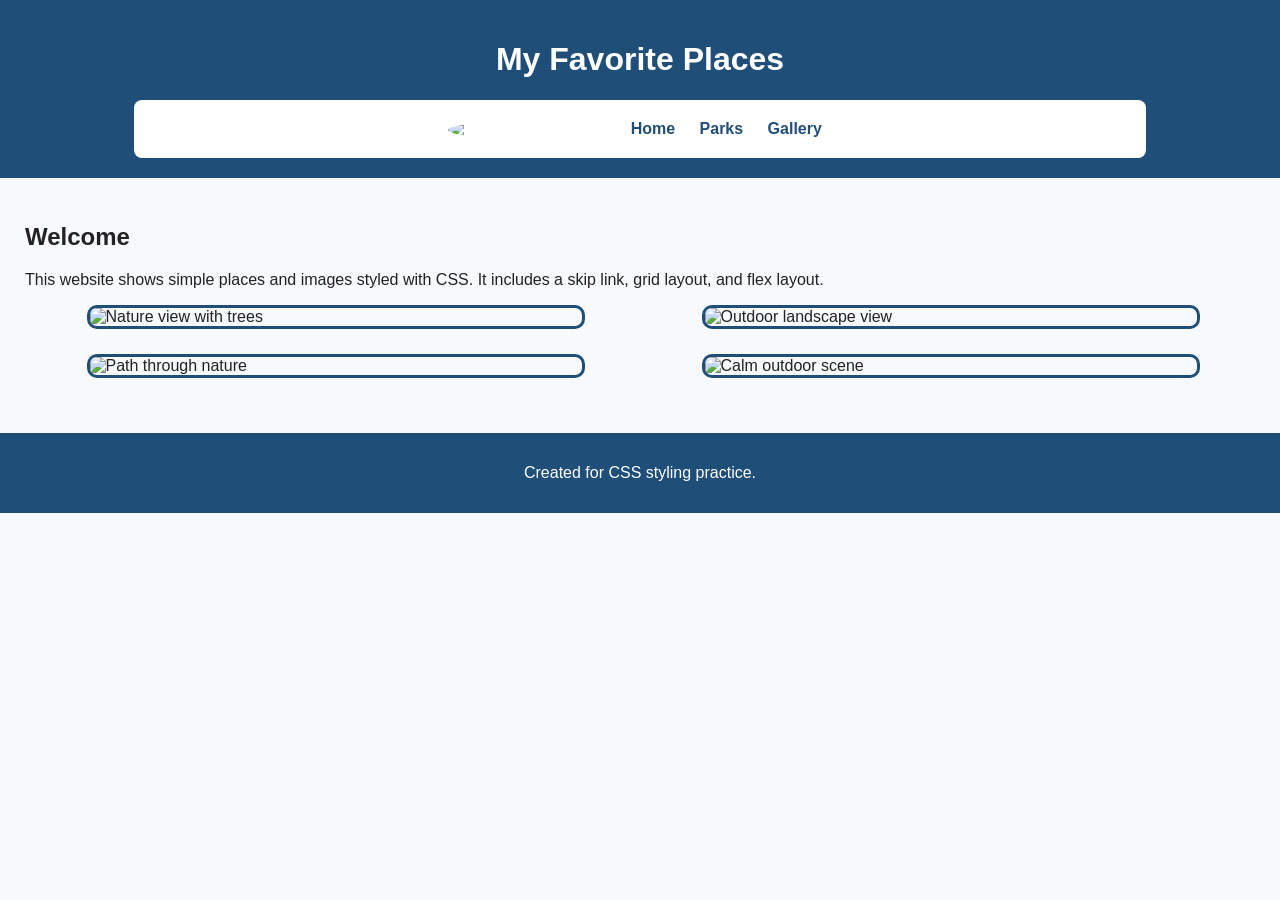
==== index.html @ 0762e409 "main" ====
<!DOCTYPE html>
<html lang="en">
<head>
  <meta charset="UTF-8">
  <meta name="viewport" content="width=device-width, initial-scale=1.0">
  <title>Home - CSS Assignment</title>
  <link rel="stylesheet" href="style.css">
</head>
<body>
  <a class="skip-link" href="#main">Skip to Main Content</a>

  <header>
    <h1>My Favorite Places</h1>
    <nav>
      <img src="https://picsum.photos/100/100?random=1" alt="Small landscape logo">
      <a href="index.html">Home</a>
      <a href="parks.html">Parks</a>
      <a href="gallery.html">Gallery</a>
    </nav>
  </header>

  <main id="main">
    <h2>Welcome</h2>
    <p>This website shows simple places and images styled with CSS. It includes a skip link, grid layout, and flex layout.</p>

    <section class="grid">
      <img src="https://picsum.photos/400/260?random=2" alt="Nature view with trees">
      <img src="https://picsum.photos/400/260?random=3" alt="Outdoor landscape view">
      <img src="https://picsum.photos/400/260?random=4" alt="Path through nature">
      <img src="https://picsum.photos/400/260?random=5" alt="Calm outdoor scene">
    </section>
  </main>

  <footer>
    <p>Created for CSS styling practice.</p>
  </footer>
</body>
</html>
---- style.css ----
body {
  margin: 0;
  font-family: Arial, sans-serif;
  background-color: #f7f9fc;
  color: #222222;
}

.skip-link {
  position: absolute;
  left: -999px;
  top: 10px;
  background-color: #ffffff;
  color: #000000;
  padding: 10px;
  border: 2px solid #000000;
}

.skip-link:focus {
  left: 10px;
  z-index: 1000;
}

header {
  background-color: #1f4e79;
  color: #ffffff;
  padding: 20px;
  text-align: center;
}

nav {
  display: inline-block;
  width: 80%;
  background-color: #ffffff;
  padding: 10px;
  border-radius: 8px;
}

nav img {
  width: 10%;
  min-width: 45px;
  vertical-align: middle;
  border-radius: 50%;
}

nav a {
  display: inline-block;
  color: #1f4e79;
  font-weight: bold;
  margin: 10px;
  text-decoration: none;
}

nav a:hover,
nav a:focus {
  text-decoration: underline;
}

/* Existing li styling from Homework 1 is commented out.
li {
  display: inline;
  margin: 10px;
}
*/

main {
  padding: 25px;
}

.grid {
  display: grid;
  grid-template-columns: 40% 40%;
  justify-content: space-around;
  align-items: center;
  row-gap: 25px;
}

.grid img {
  width: 100%;
  border: 3px solid #1f4e79;
  border-radius: 10px;
}

.flex {
  display: flex;
  flex-wrap: wrap;
  justify-content: space-around;
  gap: 20px;
}

.flex img {
  width: 260px;
  border: 3px solid #1f4e79;
  border-radius: 10px;
}

footer {
  background-color: #1f4e79;
  color: #ffffff;
  text-align: center;
  padding: 15px;
  margin-top: 30px;
}
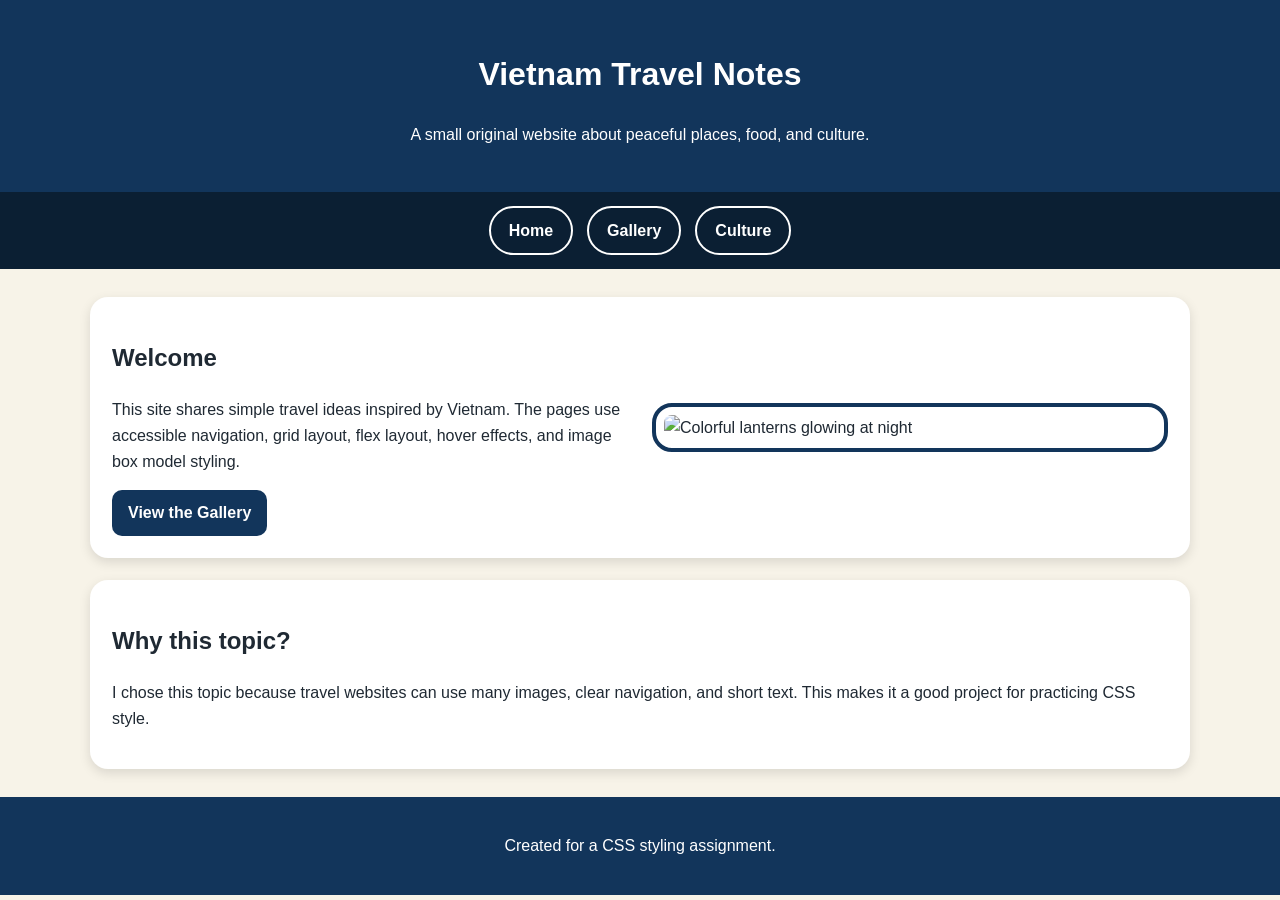
==== commit b5ddc9b9: "main1" ====
--- a/index.html
+++ b/index.html
@@ -3,36 +3,36 @@
 <head>
   <meta charset="UTF-8">
   <meta name="viewport" content="width=device-width, initial-scale=1.0">
-  <title>Home - CSS Assignment</title>
-  <link rel="stylesheet" href="style.css">
+  <title>Vietnam Travel Notes</title>
+  <link rel="stylesheet" href="styles.css">
 </head>
 <body>
-  <a class="skip-link" href="#main">Skip to Main Content</a>
-
+  <a class="skip-link" href="#main-content">Skip to Main Content</a>
   <header>
-    <h1>My Favorite Places</h1>
-    <nav>
-      <img src="https://picsum.photos/100/100?random=1" alt="Small landscape logo">
-      <a href="index.html">Home</a>
-      <a href="parks.html">Parks</a>
-      <a href="gallery.html">Gallery</a>
-    </nav>
+    <h1>Vietnam Travel Notes</h1>
+    <p>A small original website about peaceful places, food, and culture.</p>
   </header>
-
-  <main id="main">
-    <h2>Welcome</h2>
-    <p>This website shows simple places and images styled with CSS. It includes a skip link, grid layout, and flex layout.</p>
-
-    <section class="grid">
-      <img src="https://picsum.photos/400/260?random=2" alt="Nature view with trees">
-      <img src="https://picsum.photos/400/260?random=3" alt="Outdoor landscape view">
-      <img src="https://picsum.photos/400/260?random=4" alt="Path through nature">
-      <img src="https://picsum.photos/400/260?random=5" alt="Calm outdoor scene">
+  <nav aria-label="Main navigation">
+    <a href="index.html">Home</a>
+    <a href="gallery.html">Gallery</a>
+    <a href="culture.html">Culture</a>
+  </nav>
+  <main id="main-content">
+    <section class="hero">
+      <div>
+        <h2>Welcome</h2>
+        <p>This site shares simple travel ideas inspired by Vietnam. The pages use accessible navigation, grid layout, flex layout, hover effects, and image box model styling.</p>
+        <a class="button-link" href="gallery.html">View the Gallery</a>
+      </div>
+      <img src="images/lanterns.svg" alt="Colorful lanterns glowing at night">
+    </section>
+    <section>
+      <h2>Why this topic?</h2>
+      <p>I chose this topic because travel websites can use many images, clear navigation, and short text. This makes it a good project for practicing CSS style.</p>
     </section>
   </main>
-
   <footer>
-    <p>Created for CSS styling practice.</p>
+    <p>Created for a CSS styling assignment.</p>
   </footer>
 </body>
 </html>
--- a/styles.css
+++ b/styles.css
@@ -0,0 +1,156 @@
+* {
+  box-sizing: border-box;
+}
+
+body {
+  margin: 0;
+  font-family: Arial, Helvetica, sans-serif;
+  line-height: 1.6;
+  color: #1f2933;
+  background: #f7f3e8;
+}
+
+.skip-link {
+  position: absolute;
+  left: -999px;
+  top: 10px;
+  background: #111827;
+  color: #ffffff;
+  padding: 10px 14px;
+  border-radius: 8px;
+  z-index: 1000;
+}
+
+.skip-link:focus {
+  left: 12px;
+}
+
+header {
+  background: #12355b;
+  color: #ffffff;
+  padding: 28px 20px;
+  text-align: center;
+}
+
+nav {
+  display: flex;
+  flex-wrap: wrap;
+  justify-content: center;
+  gap: 14px;
+  background: #0b1f33;
+  padding: 14px;
+}
+
+nav a {
+  color: #ffffff;
+  text-decoration: none;
+  font-weight: bold;
+  padding: 10px 18px;
+  border-radius: 999px;
+  border: 2px solid #ffffff;
+  transition: background-color 0.3s, color 0.3s, transform 0.3s;
+}
+
+nav a:hover,
+nav a:focus {
+  background: #ffd166;
+  color: #0b1f33;
+  transform: translateY(-3px);
+}
+
+main {
+  width: 92%;
+  max-width: 1100px;
+  margin: 28px auto;
+}
+
+section,
+.card {
+  background: #ffffff;
+  padding: 22px;
+  margin-bottom: 22px;
+  border-radius: 18px;
+  box-shadow: 0 4px 12px rgba(0, 0, 0, 0.12);
+}
+
+img {
+  width: 100%;
+  border: 4px solid #12355b;
+  padding: 8px;
+  border-radius: 20px;
+  background: #ffffff;
+}
+
+.hero {
+  display: grid;
+  grid-template-columns: 1fr 1fr;
+  gap: 24px;
+  align-items: center;
+}
+
+.grid-gallery {
+  display: grid;
+  grid-template-columns: repeat(2, 1fr);
+  gap: 24px;
+  justify-content: center;
+  align-items: start;
+}
+
+.grid-gallery article {
+  background: #f7f3e8;
+  padding: 16px;
+  border-radius: 18px;
+}
+
+.flex-list {
+  display: flex;
+  flex-wrap: wrap;
+  justify-content: space-around;
+  gap: 20px;
+}
+
+.flex-list article {
+  flex-basis: 300px;
+  background: #f7f3e8;
+  padding: 18px;
+  border-radius: 18px;
+  border: 2px solid #d4a373;
+}
+
+.flex-list article:nth-child(even) {
+  border-radius: 42px 12px;
+  background: #fff8dc;
+}
+
+.grid-gallery article:nth-child(odd) img {
+  border-radius: 50px 10px;
+}
+
+.button-link {
+  display: inline-block;
+  background: #12355b;
+  color: #ffffff;
+  padding: 10px 16px;
+  border-radius: 10px;
+  text-decoration: none;
+  font-weight: bold;
+}
+
+.button-link:hover,
+.button-link:focus {
+  background: #bc6c25;
+}
+
+footer {
+  text-align: center;
+  background: #12355b;
+  color: #ffffff;
+  padding: 20px;
+}
+
+@media (max-width: 720px) {
+  .hero,
+  .grid-gallery {
+    grid-template-columns: 1fr;
+  }
+}
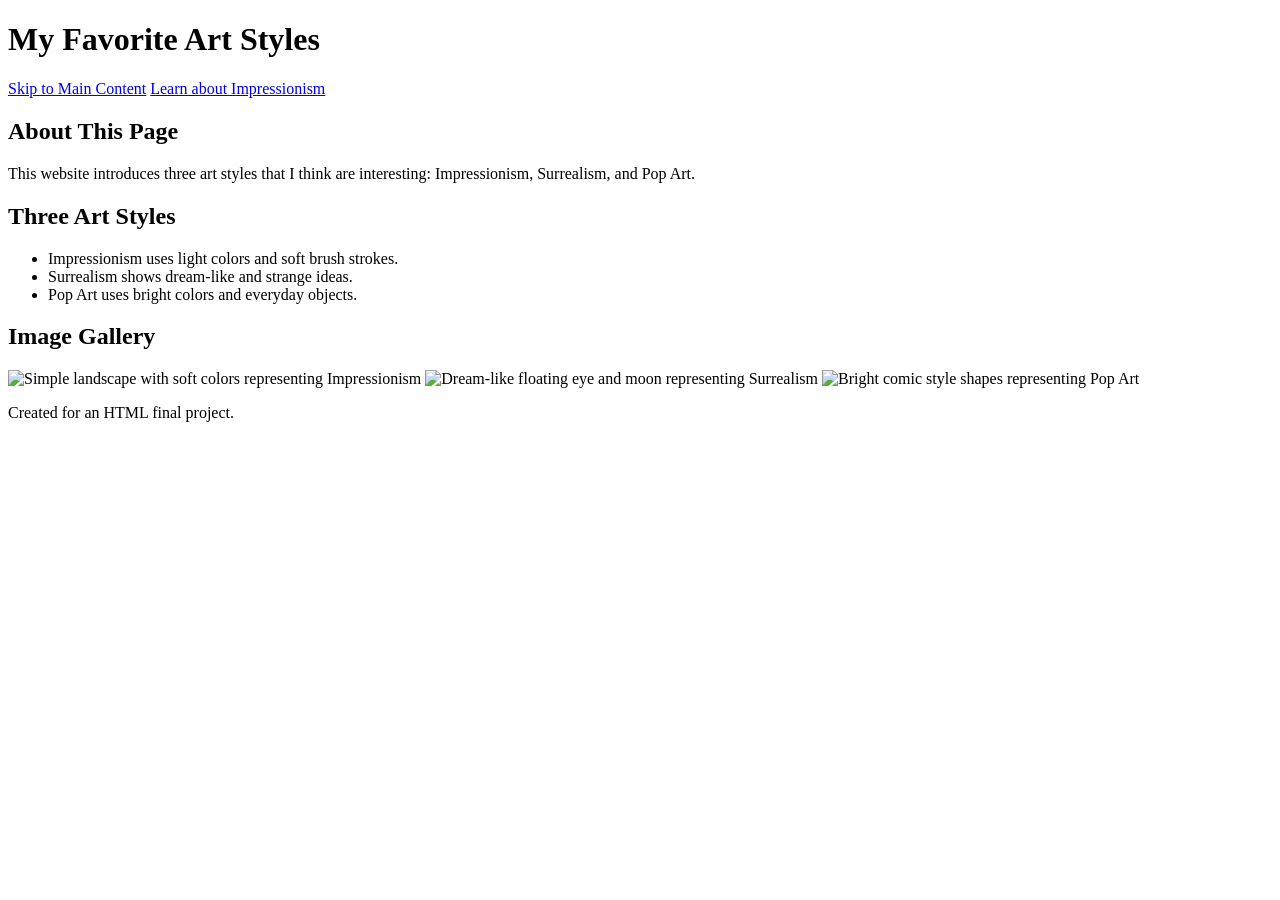
==== commit 1bb74cb1: "Add files via upload" ====
--- a/index.html
+++ b/index.html
@@ -3,36 +3,42 @@
 <head>
   <meta charset="UTF-8">
   <meta name="viewport" content="width=device-width, initial-scale=1.0">
-  <title>Vietnam Travel Notes</title>
-  <link rel="stylesheet" href="styles.css">
+  <title>My Favorite Art Styles</title>
 </head>
 <body>
-  <a class="skip-link" href="#main-content">Skip to Main Content</a>
   <header>
-    <h1>Vietnam Travel Notes</h1>
-    <p>A small original website about peaceful places, food, and culture.</p>
+    <h1>My Favorite Art Styles</h1>
+    <nav>
+      <a href="#main-content">Skip to Main Content</a>
+      <a href="https://www.metmuseum.org/toah/hd/impd/hd_impd.htm" target="_blank">Learn about Impressionism</a>
+    </nav>
   </header>
-  <nav aria-label="Main navigation">
-    <a href="index.html">Home</a>
-    <a href="gallery.html">Gallery</a>
-    <a href="culture.html">Culture</a>
-  </nav>
+
   <main id="main-content">
-    <section class="hero">
-      <div>
-        <h2>Welcome</h2>
-        <p>This site shares simple travel ideas inspired by Vietnam. The pages use accessible navigation, grid layout, flex layout, hover effects, and image box model styling.</p>
-        <a class="button-link" href="gallery.html">View the Gallery</a>
-      </div>
-      <img src="images/lanterns.svg" alt="Colorful lanterns glowing at night">
+    <section>
+      <h2>About This Page</h2>
+      <p>This website introduces three art styles that I think are interesting: Impressionism, Surrealism, and Pop Art.</p>
     </section>
+
     <section>
-      <h2>Why this topic?</h2>
-      <p>I chose this topic because travel websites can use many images, clear navigation, and short text. This makes it a good project for practicing CSS style.</p>
+      <h2>Three Art Styles</h2>
+      <ul>
+        <li>Impressionism uses light colors and soft brush strokes.</li>
+        <li>Surrealism shows dream-like and strange ideas.</li>
+        <li>Pop Art uses bright colors and everyday objects.</li>
+      </ul>
+    </section>
+
+    <section>
+      <h2>Image Gallery</h2>
+      <img src="images/impressionism.svg" alt="Simple landscape with soft colors representing Impressionism">
+      <img src="images/surrealism.svg" alt="Dream-like floating eye and moon representing Surrealism">
+      <img src="images/pop-art.svg" alt="Bright comic style shapes representing Pop Art">
     </section>
   </main>
+
   <footer>
-    <p>Created for a CSS styling assignment.</p>
+    <p>Created for an HTML final project.</p>
   </footer>
 </body>
 </html>
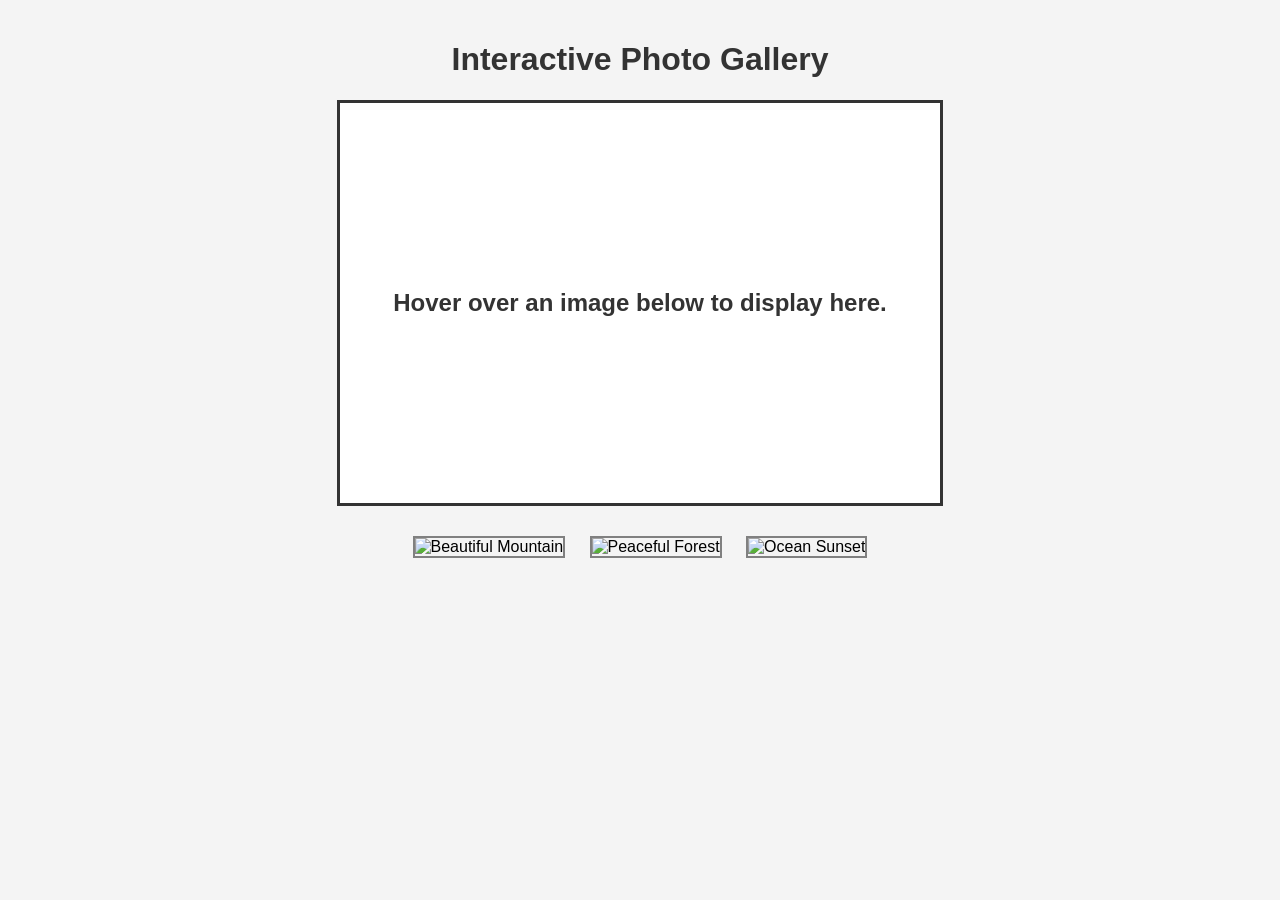
==== commit d17fd5a4: "Add files via upload" ====
--- a/index.html
+++ b/index.html
@@ -1,44 +1,95 @@
 <!DOCTYPE html>
 <html lang="en">
 <head>
-  <meta charset="UTF-8">
-  <meta name="viewport" content="width=device-width, initial-scale=1.0">
-  <title>My Favorite Art Styles</title>
+    <meta charset="UTF-8">
+    <title>Interactive Photo Gallery</title>
+
+    <style>
+        body {
+            font-family: Arial, sans-serif;
+            text-align: center;
+            background-color: #f4f4f4;
+            margin: 0;
+            padding: 20px;
+        }
+
+        h1 {
+            color: #333;
+        }
+
+        #image {
+            width: 600px;
+            height: 400px;
+            border: 3px solid #333;
+            margin: 20px auto;
+            line-height: 400px;
+            background-color: white;
+            background-image: url('');
+            background-size: cover;
+            background-position: center;
+            color: #333;
+            font-size: 24px;
+            font-weight: bold;
+        }
+
+        .preview {
+            width: 180px;
+            height: 120px;
+            object-fit: cover;
+            margin: 10px;
+            border: 2px solid gray;
+            cursor: pointer;
+        }
+
+        .preview:hover {
+            border: 3px solid black;
+        }
+    </style>
+
+    <script>
+        function upDate(previewPic) {
+            console.log("Mouse over image");
+            console.log("Alt text: " + previewPic.alt);
+            console.log("Image source: " + previewPic.src);
+
+            document.getElementById("image").innerHTML = previewPic.alt;
+            document.getElementById("image").style.backgroundImage =
+                "url('" + previewPic.src + "')";
+        }
+
+        function undo() {
+            document.getElementById("image").style.backgroundImage = "url('')";
+            document.getElementById("image").innerHTML =
+                "Hover over an image below to display here.";
+        }
+    </script>
 </head>
+
 <body>
-  <header>
-    <h1>My Favorite Art Styles</h1>
-    <nav>
-      <a href="#main-content">Skip to Main Content</a>
-      <a href="https://www.metmuseum.org/toah/hd/impd/hd_impd.htm" target="_blank">Learn about Impressionism</a>
-    </nav>
-  </header>
 
-  <main id="main-content">
-    <section>
-      <h2>About This Page</h2>
-      <p>This website introduces three art styles that I think are interesting: Impressionism, Surrealism, and Pop Art.</p>
-    </section>
+    <h1>Interactive Photo Gallery</h1>
 
-    <section>
-      <h2>Three Art Styles</h2>
-      <ul>
-        <li>Impressionism uses light colors and soft brush strokes.</li>
-        <li>Surrealism shows dream-like and strange ideas.</li>
-        <li>Pop Art uses bright colors and everyday objects.</li>
-      </ul>
-    </section>
+    <div id="image">
+        Hover over an image below to display here.
+    </div>
 
-    <section>
-      <h2>Image Gallery</h2>
-      <img src="images/impressionism.svg" alt="Simple landscape with soft colors representing Impressionism">
-      <img src="images/surrealism.svg" alt="Dream-like floating eye and moon representing Surrealism">
-      <img src="images/pop-art.svg" alt="Bright comic style shapes representing Pop Art">
-    </section>
-  </main>
+    <img class="preview"
+         src="https://picsum.photos/id/1015/300/200"
+         alt="Beautiful Mountain"
+         onmouseover="upDate(this)"
+         onmouseout="undo()">
 
-  <footer>
-    <p>Created for an HTML final project.</p>
-  </footer>
+    <img class="preview"
+         src="https://picsum.photos/id/1011/300/200"
+         alt="Peaceful Forest"
+         onmouseover="upDate(this)"
+         onmouseout="undo()">
+
+    <img class="preview"
+         src="https://picsum.photos/id/1016/300/200"
+         alt="Ocean Sunset"
+         onmouseover="upDate(this)"
+         onmouseout="undo()">
+
 </body>
 </html>
